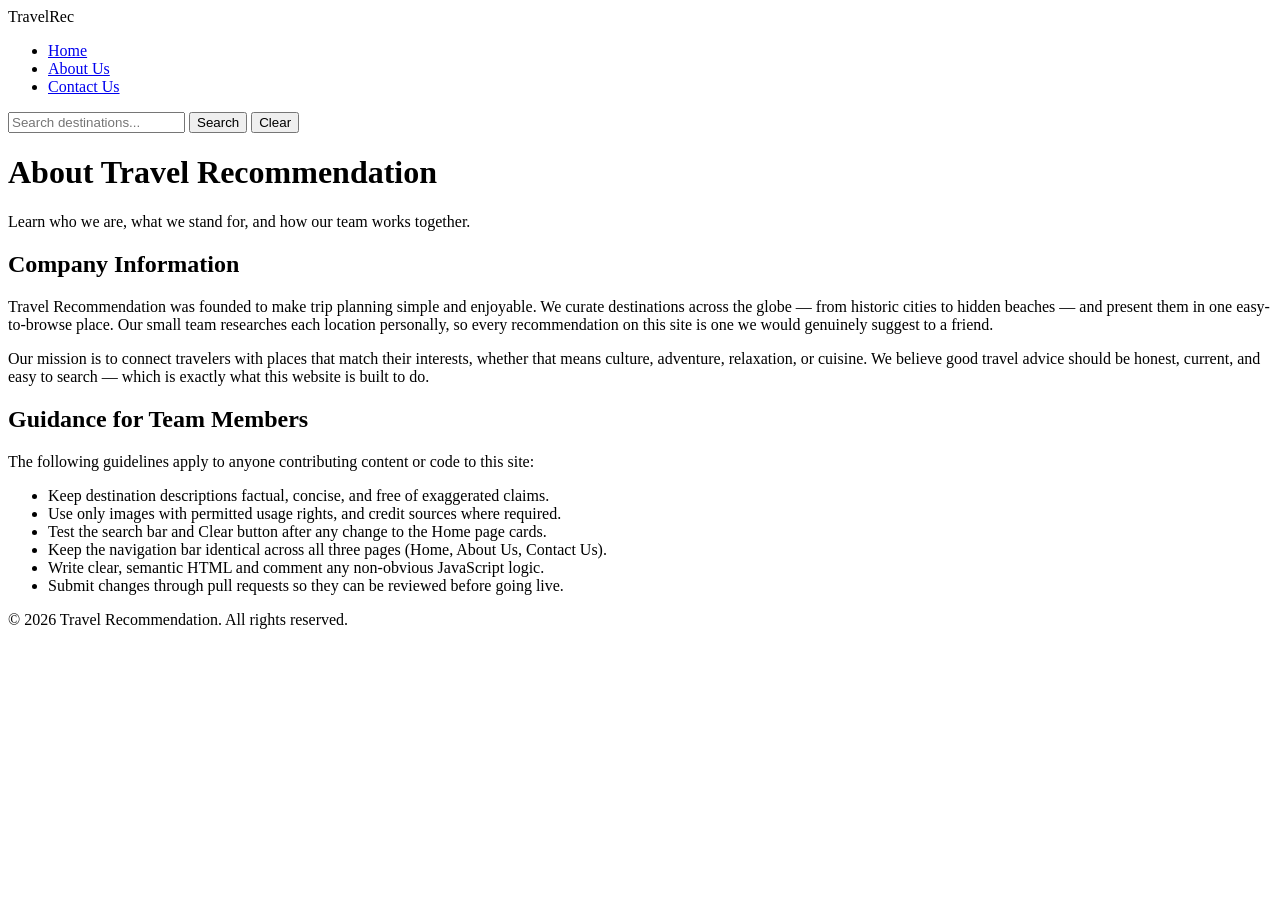
==== about.html @ d0b11176 "Add files via upload" ====
<!DOCTYPE html>
<html lang="en">
<head>
  <meta charset="UTF-8" />
  <meta name="viewport" content="width=device-width, initial-scale=1.0" />
  <title>Travel Recommendation | About Us</title>
  <link rel="stylesheet" href="css/style.css" />
</head>
<body>

  <!-- ===== Navigation Bar ===== -->
  <nav class="navbar">
    <div class="logo">TravelRec</div>
    <ul class="nav-links">
      <li><a href="index.html">Home</a></li>
      <li><a href="about.html" class="active">About Us</a></li>
      <li><a href="contact.html">Contact Us</a></li>
    </ul>
    <div class="search-group">
      <input type="text" id="searchInput" placeholder="Search destinations..." />
      <button id="searchBtn">Search</button>
      <button id="clearBtn">Clear</button>
    </div>
  </nav>

  <header class="hero">
    <h1>About Travel Recommendation</h1>
    <p>Learn who we are, what we stand for, and how our team works together.</p>
  </header>

  <section class="section">
    <div class="about-block">
      <h2>Company Information</h2>
      <p>
        Travel Recommendation was founded to make trip planning simple and enjoyable.
        We curate destinations across the globe — from historic cities to hidden beaches —
        and present them in one easy-to-browse place. Our small team researches each
        location personally, so every recommendation on this site is one we would
        genuinely suggest to a friend.
      </p>
      <p>
        Our mission is to connect travelers with places that match their interests,
        whether that means culture, adventure, relaxation, or cuisine. We believe good
        travel advice should be honest, current, and easy to search — which is exactly
        what this website is built to do.
      </p>
    </div>

    <div class="about-block">
      <h2>Guidance for Team Members</h2>
      <p>The following guidelines apply to anyone contributing content or code to this site:</p>
      <ul class="guidance-list">
        <li>Keep destination descriptions factual, concise, and free of exaggerated claims.</li>
        <li>Use only images with permitted usage rights, and credit sources where required.</li>
        <li>Test the search bar and Clear button after any change to the Home page cards.</li>
        <li>Keep the navigation bar identical across all three pages (Home, About Us, Contact Us).</li>
        <li>Write clear, semantic HTML and comment any non-obvious JavaScript logic.</li>
        <li>Submit changes through pull requests so they can be reviewed before going live.</li>
      </ul>
    </div>
  </section>

  <footer>
    &copy; 2026 Travel Recommendation. All rights reserved.
  </footer>

  <script src="js/script.js"></script>
</body>
</html>
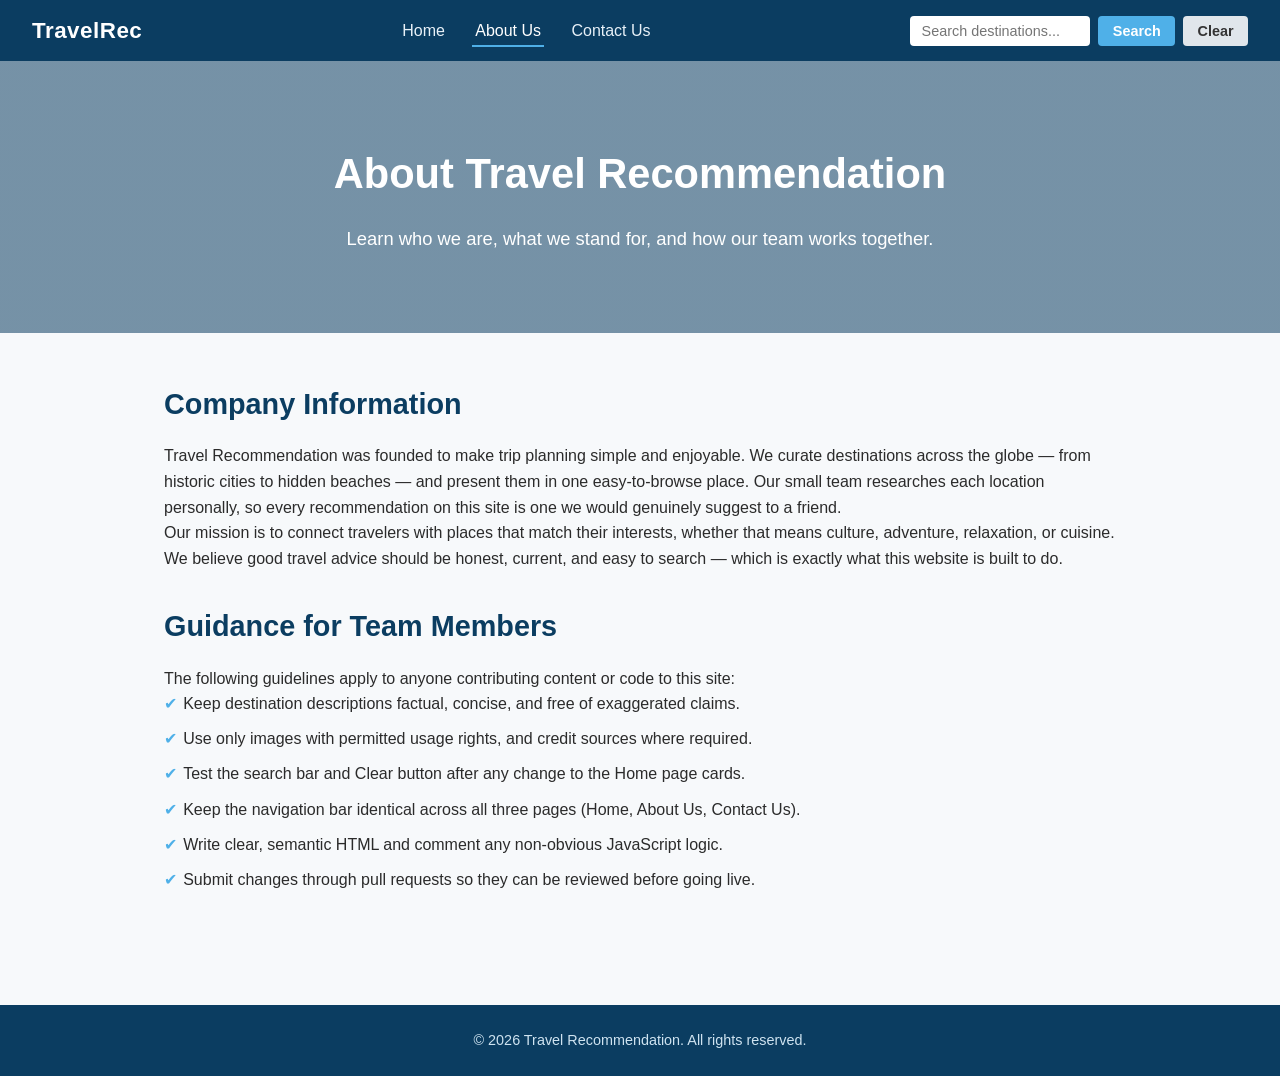
==== commit ad5dbb83: "Update about.html" ====
--- a/about.html
+++ b/about.html
@@ -4,7 +4,7 @@
   <meta charset="UTF-8" />
   <meta name="viewport" content="width=device-width, initial-scale=1.0" />
   <title>Travel Recommendation | About Us</title>
-  <link rel="stylesheet" href="css/style.css" />
+  <link rel="stylesheet" href="style.css" />
 </head>
 <body>
 
@@ -64,6 +64,6 @@
     &copy; 2026 Travel Recommendation. All rights reserved.
   </footer>
 
-  <script src="js/script.js"></script>
+  <script src="script.js"></script>
 </body>
 </html>
--- a/style.css
+++ b/style.css
@@ -0,0 +1,270 @@
+/* ===== Base ===== */
+* {
+  margin: 0;
+  padding: 0;
+  box-sizing: border-box;
+}
+
+body {
+  font-family: 'Segoe UI', Arial, sans-serif;
+  line-height: 1.6;
+  color: #2b2b2b;
+  background-color: #f7f9fb;
+}
+
+a {
+  text-decoration: none;
+  color: inherit;
+}
+
+ul {
+  list-style: none;
+}
+
+/* ===== Navigation Bar ===== */
+.navbar {
+  display: flex;
+  align-items: center;
+  justify-content: space-between;
+  flex-wrap: wrap;
+  background-color: #0b3d61;
+  padding: 0.8rem 2rem;
+  gap: 1rem;
+}
+
+.navbar .logo {
+  color: #ffffff;
+  font-size: 1.4rem;
+  font-weight: 700;
+  letter-spacing: 0.5px;
+}
+
+.nav-links {
+  display: flex;
+  gap: 1.5rem;
+}
+
+.nav-links li a {
+  color: #e8f1f8;
+  font-weight: 500;
+  padding: 0.4rem 0.2rem;
+  transition: color 0.2s ease, border-bottom 0.2s ease;
+  border-bottom: 2px solid transparent;
+}
+
+.nav-links li a:hover,
+.nav-links li a.active {
+  color: #ffffff;
+  border-bottom: 2px solid #4fb0e8;
+}
+
+.search-group {
+  display: flex;
+  align-items: center;
+  gap: 0.5rem;
+}
+
+#searchInput {
+  padding: 0.45rem 0.7rem;
+  border: none;
+  border-radius: 4px;
+  width: 180px;
+  font-size: 0.9rem;
+}
+
+#searchBtn,
+#clearBtn {
+  padding: 0.45rem 0.9rem;
+  border: none;
+  border-radius: 4px;
+  font-size: 0.9rem;
+  cursor: pointer;
+  font-weight: 600;
+  transition: opacity 0.2s ease;
+}
+
+#searchBtn {
+  background-color: #4fb0e8;
+  color: #ffffff;
+}
+
+#clearBtn {
+  background-color: #e0e6eb;
+  color: #333333;
+}
+
+#searchBtn:hover,
+#clearBtn:hover {
+  opacity: 0.85;
+}
+
+/* ===== Hero ===== */
+.hero {
+  background: linear-gradient(rgba(11, 61, 97, 0.55), rgba(11, 61, 97, 0.55)),
+    url('https://images.unsplash.com/photo-1502602898657-3e91760cbb34?auto=format&fit=crop&w=1600&q=80')
+    center/cover no-repeat;
+  color: #ffffff;
+  text-align: center;
+  padding: 5rem 1.5rem;
+}
+
+.hero h1 {
+  font-size: 2.6rem;
+  margin-bottom: 1rem;
+}
+
+.hero p {
+  font-size: 1.15rem;
+  max-width: 700px;
+  margin: 0 auto;
+}
+
+/* ===== Sections ===== */
+.section {
+  max-width: 1000px;
+  margin: 0 auto;
+  padding: 3rem 1.5rem;
+}
+
+.section h2 {
+  color: #0b3d61;
+  margin-bottom: 1rem;
+  font-size: 1.8rem;
+}
+
+.card-grid {
+  display: grid;
+  grid-template-columns: repeat(auto-fit, minmax(220px, 1fr));
+  gap: 1.5rem;
+  margin-top: 1.5rem;
+}
+
+.card {
+  background: #ffffff;
+  border-radius: 8px;
+  overflow: hidden;
+  box-shadow: 0 2px 8px rgba(0, 0, 0, 0.08);
+  transition: transform 0.2s ease;
+}
+
+.card:hover {
+  transform: translateY(-4px);
+}
+
+.card img {
+  width: 100%;
+  height: 150px;
+  object-fit: cover;
+}
+
+.card-content {
+  padding: 1rem;
+}
+
+.card-content h3 {
+  color: #0b3d61;
+  margin-bottom: 0.4rem;
+}
+
+.hidden {
+  display: none !important;
+}
+
+/* ===== About Page ===== */
+.about-block {
+  margin-bottom: 2rem;
+}
+
+.guidance-list li {
+  margin-bottom: 0.6rem;
+  padding-left: 1.2rem;
+  position: relative;
+}
+
+.guidance-list li::before {
+  content: "✔";
+  color: #4fb0e8;
+  position: absolute;
+  left: 0;
+}
+
+/* ===== Contact Page ===== */
+.contact-wrapper {
+  display: grid;
+  grid-template-columns: 1fr 1.3fr;
+  gap: 2.5rem;
+}
+
+.contact-info h3 {
+  color: #0b3d61;
+  margin-bottom: 0.5rem;
+}
+
+.contact-info p {
+  margin-bottom: 1rem;
+}
+
+form {
+  display: flex;
+  flex-direction: column;
+  gap: 1rem;
+  background: #ffffff;
+  padding: 1.5rem;
+  border-radius: 8px;
+  box-shadow: 0 2px 8px rgba(0, 0, 0, 0.08);
+}
+
+form label {
+  font-weight: 600;
+  margin-bottom: 0.3rem;
+  display: block;
+}
+
+form input,
+form textarea {
+  width: 100%;
+  padding: 0.6rem;
+  border: 1px solid #ccd5dd;
+  border-radius: 4px;
+  font-family: inherit;
+  font-size: 0.95rem;
+}
+
+form textarea {
+  resize: vertical;
+  min-height: 120px;
+}
+
+form button {
+  align-self: flex-start;
+  background-color: #0b3d61;
+  color: #ffffff;
+  border: none;
+  padding: 0.7rem 1.6rem;
+  border-radius: 4px;
+  font-weight: 600;
+  cursor: pointer;
+}
+
+form button:hover {
+  background-color: #145a8a;
+}
+
+@media (max-width: 700px) {
+  .contact-wrapper {
+    grid-template-columns: 1fr;
+  }
+  .navbar {
+    justify-content: center;
+  }
+}
+
+/* ===== Footer ===== */
+footer {
+  text-align: center;
+  padding: 1.5rem;
+  background-color: #0b3d61;
+  color: #cfe3f0;
+  font-size: 0.9rem;
+  margin-top: 2rem;
+}
